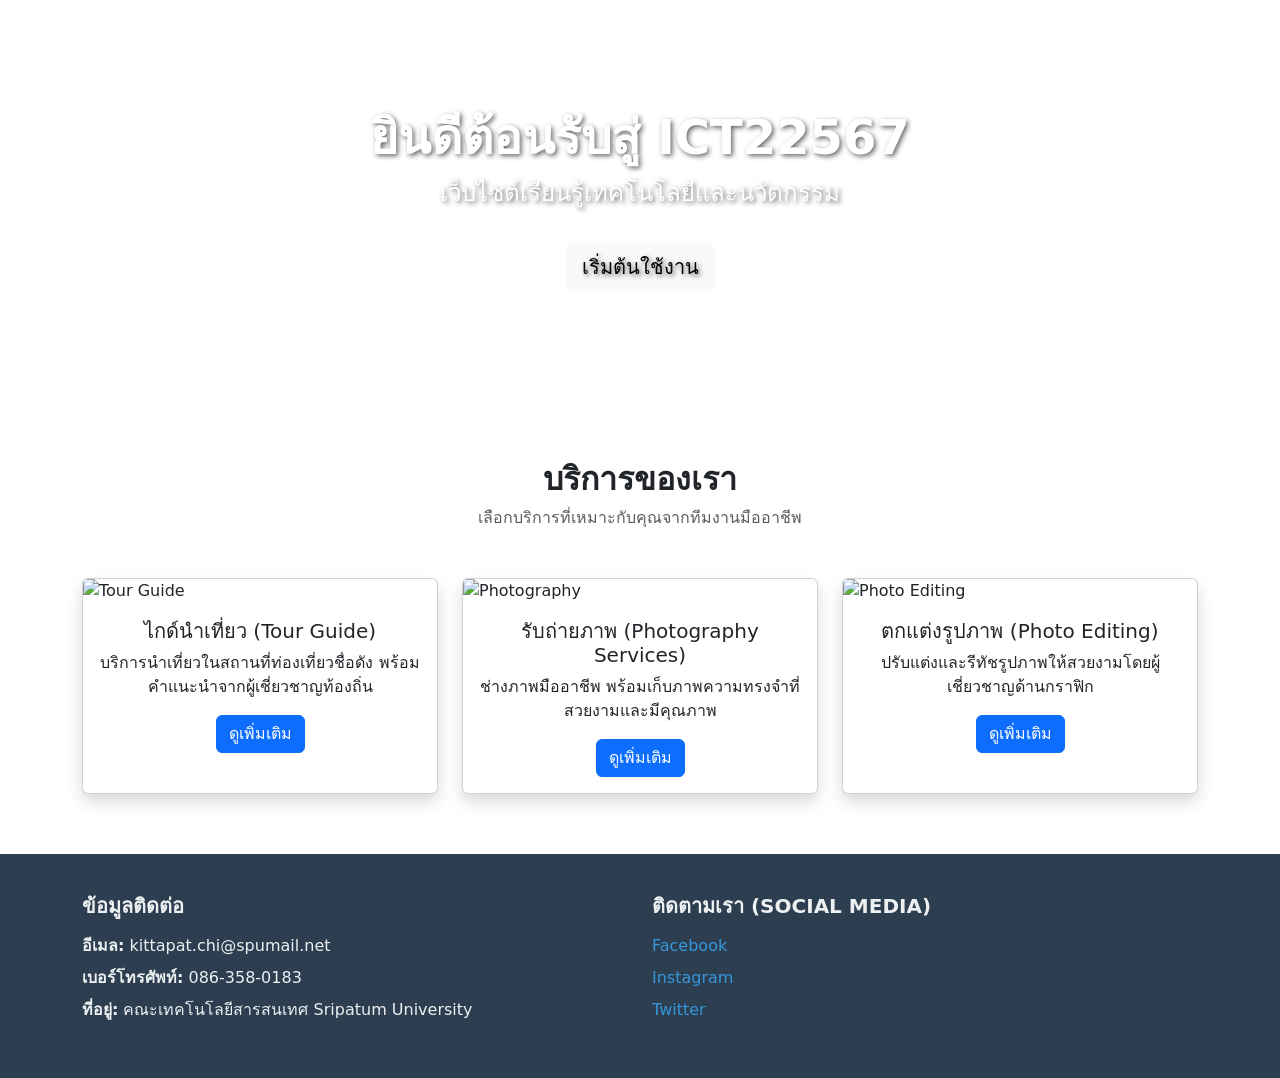
==== L8_68021656/L8_68021656.html @ 0a7ff2df "L8_68021656" ====
<!DOCTYPE html>
<html lang="th">
<head>
  <meta charset="UTF-8">
  <meta name="viewport" content="width=device-width, initial-scale=1.0">
  <title>Assignment 8 - Basic Coding for UX/UI</title>
  
  <link href="https://cdn.jsdelivr.net/npm/bootstrap@5.3.0/dist/css/bootstrap.min.css" rel="stylesheet">
  
  <style>
    .banner {
      background-image: url('https://cdn.pixabay.com/photo/2025/10/02/09/24/snail-9868046_1280.jpg');
      background-size: cover;
      background-position: center;
      height: 400px;
      display: flex;
      justify-content: center;
      align-items: center;
      color: white;
      text-shadow: 2px 2px 5px rgba(0,0,0,0.6);
    }
    .banner h1 {
      font-size: 3rem;
      font-weight: bold;
    }
    section {
      padding: 60px 0;
    }
    footer {
      background-color: #2c3e50;
      color: #ecf0f1;
      padding: 40px 0;
    }
    footer a {
      color: #3498db;
      text-decoration: none;
    }
    footer a:hover {
      color: #ecf0f1;
      text-decoration: underline;
    }
  </style>
</head>
<body>

  <div class="banner">
    <div class="text-center">
      <h1>ยินดีต้อนรับสู่ ICT22567</h1>
      <p class="fs-4">เว็บไซต์เรียนรู้เทคโนโลยีและนวัตกรรม</p>
      <a href="#" class="btn btn-light btn-lg mt-3">เริ่มต้นใช้งาน</a>
    </div>
  </div>

  <section id="services" class="container">
    <div class="text-center mb-5">
      <h2 class="fw-bold">บริการของเรา</h2>
      <p class="text-muted">เลือกบริการที่เหมาะกับคุณจากทีมงานมืออาชีพ</p>
    </div>

    <div class="row g-4">
      <div class="col-md-4">
        <div class="card h-100 shadow">
          <img src="https://cdn.pixabay.com/photo/2025/10/05/07/11/candles-9874140_960_720.jpg" class="card-img-top" alt="Tour Guide">
          <div class="card-body text-center">
            <h5 class="card-title">ไกด์นำเที่ยว (Tour Guide)</h5>
            <p class="card-text">บริการนำเที่ยวในสถานที่ท่องเที่ยวชื่อดัง พร้อมคำแนะนำจากผู้เชี่ยวชาญท้องถิ่น</p>
            <a href="#" class="btn btn-primary">ดูเพิ่มเติม</a>
          </div>
        </div>
      </div>

      <div class="col-md-4">
        <div class="card h-100 shadow">
          <img src="https://cdn.pixabay.com/photo/2022/04/21/06/44/louvre-7146800_1280.jpg" class="card-img-top" alt="Photography">
          <div class="card-body text-center">
            <h5 class="card-title">รับถ่ายภาพ (Photography Services)</h5>
            <p class="card-text">ช่างภาพมืออาชีพ พร้อมเก็บภาพความทรงจำที่สวยงามและมีคุณภาพ</p>
            <a href="#" class="btn btn-primary">ดูเพิ่มเติม</a>
          </div>
        </div>
      </div>

      <div class="col-md-4">
        <div class="card h-100 shadow">
          <img src="https://images.unsplash.com/photo-1496317899792-9d7dbcd928a1" class="card-img-top" alt="Photo Editing">
          <div class="card-body text-center">
            <h5 class="card-title">ตกแต่งรูปภาพ (Photo Editing)</h5>
            <p class="card-text">ปรับแต่งและรีทัชรูปภาพให้สวยงามโดยผู้เชี่ยวชาญด้านกราฟิก</p>
            <a href="#" class="btn btn-primary">ดูเพิ่มเติม</a>
          </div>
        </div>
      </div>
    </div>
  </section>

  <footer>
    <div class="container">
      <div class="row text-center text-md-start">
        
        <div class="col-md-6 mb-4 mb-md-0">
          <h5 class="text-uppercase fw-bold mb-3">ข้อมูลติดต่อ</h5>
          <ul class="list-unstyled">
            <li class="mb-2"><strong>อีเมล:</strong> kittapat.chi@spumail.net</li>
            <li class="mb-2"><strong>เบอร์โทรศัพท์:</strong> 086-358-0183</li>
            <li class="mb-2"><strong>ที่อยู่:</strong> คณะเทคโนโลยีสารสนเทศ Sripatum University</li>
          </ul>
        </div>
        
        <div class="col-md-6">
          <h5 class="text-uppercase fw-bold mb-3">ติดตามเรา (Social Media)</h5>
          <ul class="list-unstyled">
            <li class="mb-2"><a href="#">Facebook</a></li>
            <li class="mb-2"><a href="#">Instagram</a></li>
            <li class="mb-2"><a href="#">Twitter</a></li>
          </ul>
        </div>

      </div>
    </div>
  </footer>

  <script src="https://cdn.jsdelivr.net/npm/bootstrap@5.3.0/dist/js/bootstrap.bundle.min.js"></script>
</body>
</html>
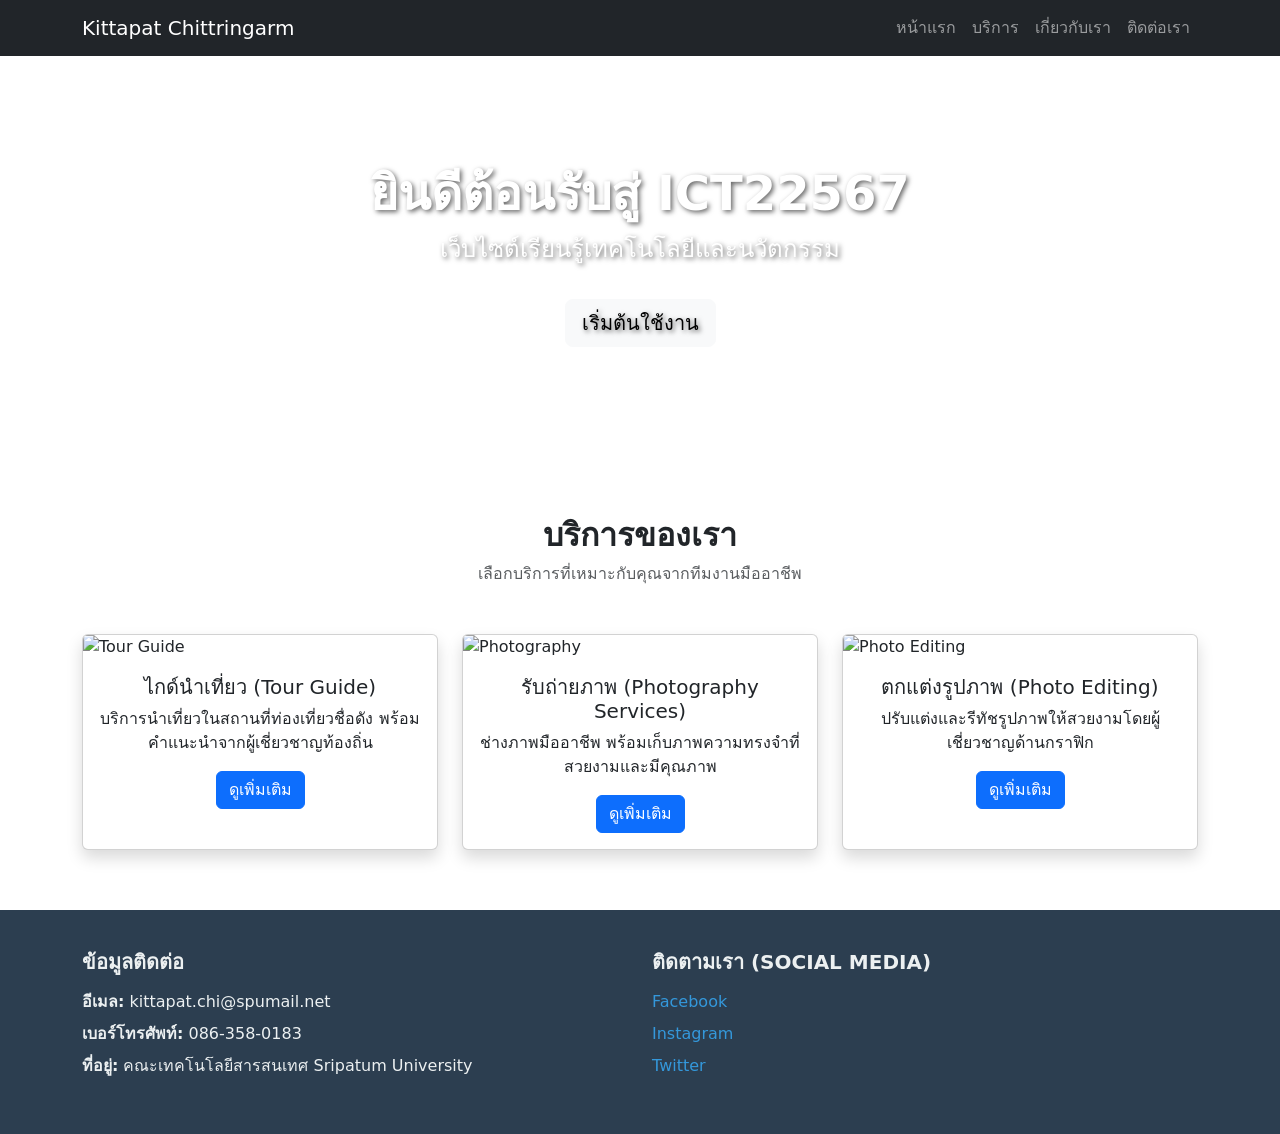
==== commit 0ec24296: "L8_68021656" ====
--- a/L8_68021656/L8_68021656.html
+++ b/L8_68021656/L8_68021656.html
@@ -6,7 +6,31 @@
   <title>Assignment 8 - Basic Coding for UX/UI</title>
   
   <link href="https://cdn.jsdelivr.net/npm/bootstrap@5.3.0/dist/css/bootstrap.min.css" rel="stylesheet">
-  
+  <!--สร้างเมนู-->
+  <nav class="navbar navbar-expand-lg navbar-dark bg-dark">
+  <div class="container">
+    <a href="#" class="navbar-brand">Kittapat  Chittringarm</a>
+    <button class="navbar-toggler" type="button" data-bs-toggle="collapse" data-bs-target="#navbar1">
+      <span class="navbar-toggler-icon"></span>
+    </button>
+    <div id="navbar1" class="collapse navbar-collapse">
+      <ul class="navbar-nav ms-auto">
+        <li class="nav-item">
+          <a href="#" class="nav-link">หน้าแรก</a>
+        </li>
+        <li class="nav-item">
+          <a href="#" class="nav-link">บริการ</a>
+        </li>
+        <li class="nav-item">
+          <a href="#" class="nav-link">เกี่ยวกับเรา</a>
+        </li>
+        <li class="nav-item">
+          <a href="#" class="nav-link">ติดต่อเรา</a>
+        </li>
+      </ul>
+    </div>
+  </div>
+</nav>
   <style>
     .banner {
       background-image: url('https://cdn.pixabay.com/photo/2025/10/02/09/24/snail-9868046_1280.jpg');
@@ -105,13 +129,20 @@
             <li class="mb-2"><strong>ที่อยู่:</strong> คณะเทคโนโลยีสารสนเทศ Sripatum University</li>
           </ul>
         </div>
-        
-        <div class="col-md-6">
+       <div class="col-md-6">
           <h5 class="text-uppercase fw-bold mb-3">ติดตามเรา (Social Media)</h5>
           <ul class="list-unstyled">
-            <li class="mb-2"><a href="#">Facebook</a></li>
-            <li class="mb-2"><a href="#">Instagram</a></li>
-            <li class="mb-2"><a href="#">Twitter</a></li>
+            <li class="mb-2">
+              <a href="https://www.facebook.com/kittapat.chittringarm" target="_blank">Facebook</a>
+            </li>
+            
+            <li class="mb-2">
+              <a href="https://www.instagram.com/kittapat.8965/" target="_blank">Instagram</a>
+            </li>
+            
+            <li class="mb-2">
+              <a href="#" target="_blank">Twitter</a>
+            </li>
           </ul>
         </div>
 
